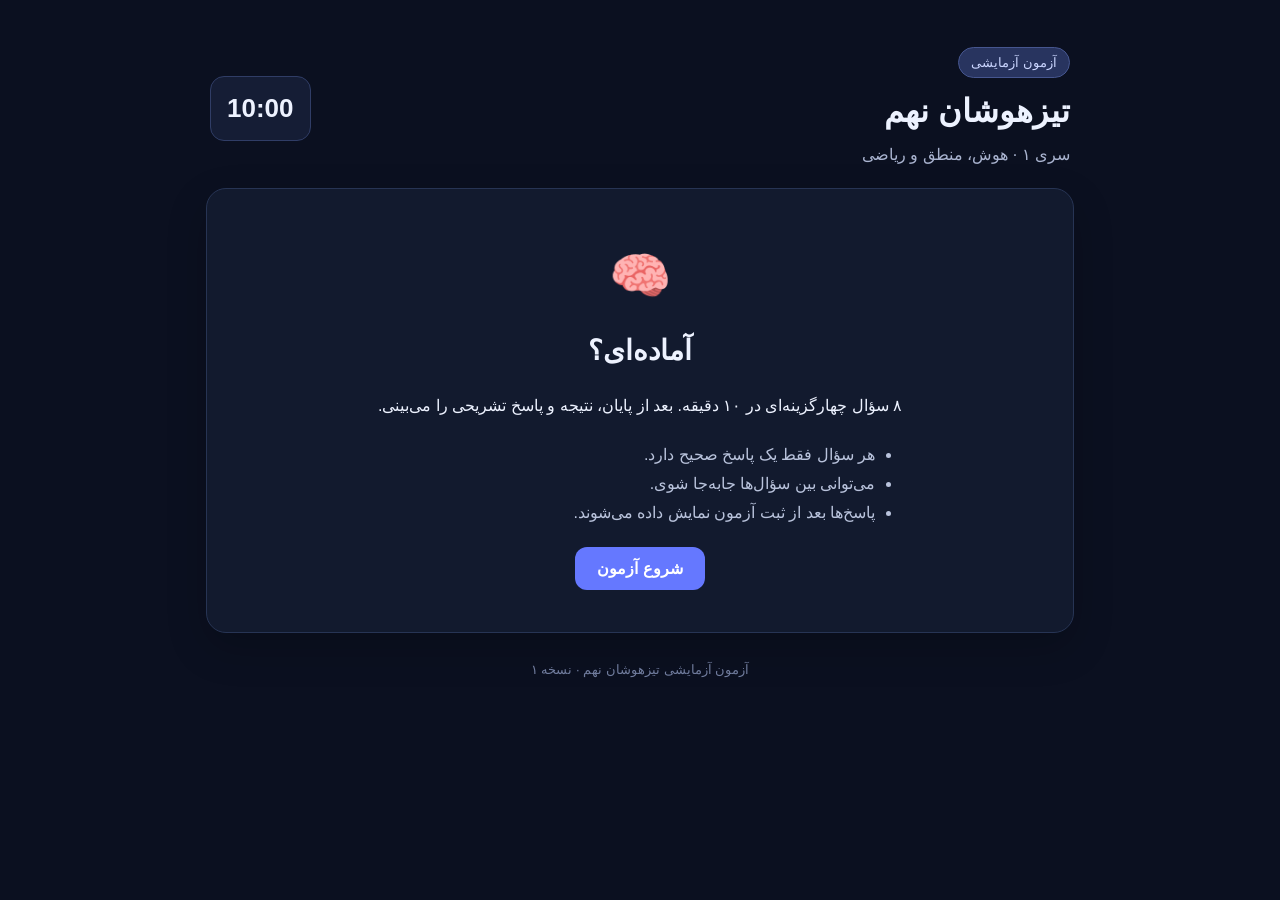
==== index.html @ 1bc2b4b6 "Add files via upload" ====
<!doctype html>
<html lang="fa" dir="rtl">
<head>
<meta charset="utf-8">
<meta name="viewport" content="width=device-width,initial-scale=1">
<title>آزمون تیزهوشان نهم | سری ۱</title>
<link rel="stylesheet" href="style.css">
</head>
<body>
<div class="app">
  <header class="hero">
    <div>
      <span class="badge">آزمون آزمایشی</span>
      <h1>تیزهوشان نهم</h1>
      <p>سری ۱ · هوش، منطق و ریاضی</p>
    </div>
    <div class="timer" id="timer">10:00</div>
  </header>

  <main>
    <section id="startScreen" class="card start">
      <div class="icon">🧠</div>
      <h2>آماده‌ای؟</h2>
      <p>۸ سؤال چهارگزینه‌ای در ۱۰ دقیقه. بعد از پایان، نتیجه و پاسخ تشریحی را می‌بینی.</p>
      <ul>
        <li>هر سؤال فقط یک پاسخ صحیح دارد.</li>
        <li>می‌توانی بین سؤال‌ها جابه‌جا شوی.</li>
        <li>پاسخ‌ها بعد از ثبت آزمون نمایش داده می‌شوند.</li>
      </ul>
      <button class="primary" id="startBtn">شروع آزمون</button>
    </section>

    <section id="quizScreen" class="hidden">
      <div class="progressRow">
        <span id="questionCounter"></span>
        <span id="answeredCounter"></span>
      </div>
      <div class="progress"><div id="progressBar"></div></div>

      <article class="card questionCard">
        <div class="questionNumber" id="questionNumber"></div>
        <h2 id="questionText"></h2>
        <div id="options" class="options"></div>
        <div class="nav">
          <button class="secondary" id="prevBtn">قبلی</button>
          <button class="primary" id="nextBtn">بعدی</button>
        </div>
      </article>

      <div class="card navigator">
        <h3>سؤال‌ها</h3>
        <div id="questionNav"></div>
        <button class="finish" id="finishBtn">پایان و مشاهده نتیجه</button>
      </div>
    </section>

    <section id="resultScreen" class="hidden">
      <div class="card result">
        <div class="resultIcon" id="resultIcon">🎯</div>
        <h2>آزمون تمام شد!</h2>
        <div class="score" id="score"></div>
        <div class="stats">
          <div><b id="correct"></b><span>صحیح</span></div>
          <div><b id="wrong"></b><span>غلط</span></div>
          <div><b id="blank"></b><span>نزده</span></div>
          <div><b id="percent"></b><span>درصد</span></div>
        </div>
        <button class="primary" id="reviewBtn">دیدن پاسخ‌های تشریحی</button>
        <button class="secondary full" id="restartBtn">شروع دوباره</button>
      </div>

      <div id="review" class="review"></div>
    </section>
  </main>

  <footer>آزمون آزمایشی تیزهوشان نهم · نسخه ۱</footer>
</div>
<script src="script.js"></script>
</body>
</html>
---- style.css ----
*{box-sizing:border-box}body{margin:0;font-family:Tahoma,"Segoe UI",sans-serif;background:#0b1020;color:#edf2ff;line-height:1.8}.app{max-width:900px;margin:auto;padding:22px 16px}.hero{display:flex;justify-content:space-between;align-items:center;gap:20px;padding:25px 4px 18px}.badge{display:inline-block;background:#28345f;border:1px solid #46568f;padding:3px 12px;border-radius:999px;font-size:13px;color:#cbd6ff}.hero h1{margin:5px 0 0;font-size:32px}.hero p{margin:0;color:#aab4d0}.timer{font-size:26px;font-weight:800;background:#151d35;border:1px solid #303d66;border-radius:14px;padding:8px 16px;min-width:100px;text-align:center}.card{background:#121a2e;border:1px solid #273454;border-radius:20px;padding:25px;box-shadow:0 15px 40px #0003}.start{text-align:center;padding:42px 28px}.icon,.resultIcon{font-size:50px}.start h2{font-size:28px;margin:5px 0}.start ul{text-align:right;max-width:520px;margin:20px auto;padding-right:25px;color:#b9c3dc}.primary,.secondary,.finish{border:0;border-radius:12px;padding:12px 22px;font-size:16px;font-weight:700;cursor:pointer;transition:.2s}.primary{background:#6578ff;color:#fff}.primary:hover{transform:translateY(-1px);filter:brightness(1.1)}.secondary{background:#202b48;color:#e7ecff;border:1px solid #354364}.finish{width:100%;margin-top:18px;background:#303d67;color:white}.hidden{display:none!important}.progressRow{display:flex;justify-content:space-between;color:#aeb9d5;margin:12px 2px 6px;font-size:14px}.progress{height:8px;background:#202a43;border-radius:99px;overflow:hidden;margin-bottom:18px}.progress div{height:100%;width:0;background:#7182ff;transition:.3s}.questionNumber{color:#8f9dcc;font-size:14px}.questionCard h2{font-size:22px;margin:5px 0 20px}.options{display:grid;gap:12px}.option{display:flex;align-items:center;gap:12px;padding:14px 16px;background:#18223a;border:1px solid #2d3a5d;border-radius:14px;cursor:pointer;text-align:right}.option:hover{border-color:#6678d7}.option.selected{border-color:#788aff;background:#202b50}.letter{width:34px;height:34px;display:grid;place-items:center;border-radius:10px;background:#283554;font-weight:800;flex:none}.nav{display:flex;justify-content:space-between;gap:12px;margin-top:24px}.nav button{min-width:110px}.navigator{margin-top:16px}.navigator h3{margin-top:0}.qbtns{display:flex;flex-wrap:wrap;gap:8px}.qbtn{width:42px;height:42px;border-radius:10px;border:1px solid #334263;background:#18223a;color:#dfe5fa;cursor:pointer}.qbtn.active{outline:2px solid #7182ff}.qbtn.answered{background:#26335a}.result{text-align:center}.score{font-size:42px;font-weight:900;margin:5px}.stats{display:grid;grid-template-columns:repeat(4,1fr);gap:10px;margin:22px 0}.stats div{background:#18223a;border-radius:14px;padding:12px}.stats b{display:block;font-size:24px}.stats span{color:#aab5d0;font-size:13px}.full{width:100%;margin-top:10px}.review{margin-top:16px;display:grid;gap:14px}.reviewItem{background:#121a2e;border:1px solid #273454;border-radius:18px;padding:20px}.reviewItem h3{margin-top:0}.correctText{color:#73e0a0}.wrongText{color:#ff9090}.explain{color:#bfc8df;background:#18223a;border-radius:12px;padding:12px;margin-top:12px}.letterInline{font-weight:800}footer{text-align:center;color:#707c9d;padding:25px;font-size:13px}@media(max-width:600px){.hero{align-items:flex-start}.hero h1{font-size:26px}.timer{font-size:20px;min-width:82px}.card{padding:18px}.stats{grid-template-columns:repeat(2,1fr)}.questionCard h2{font-size:19px}}
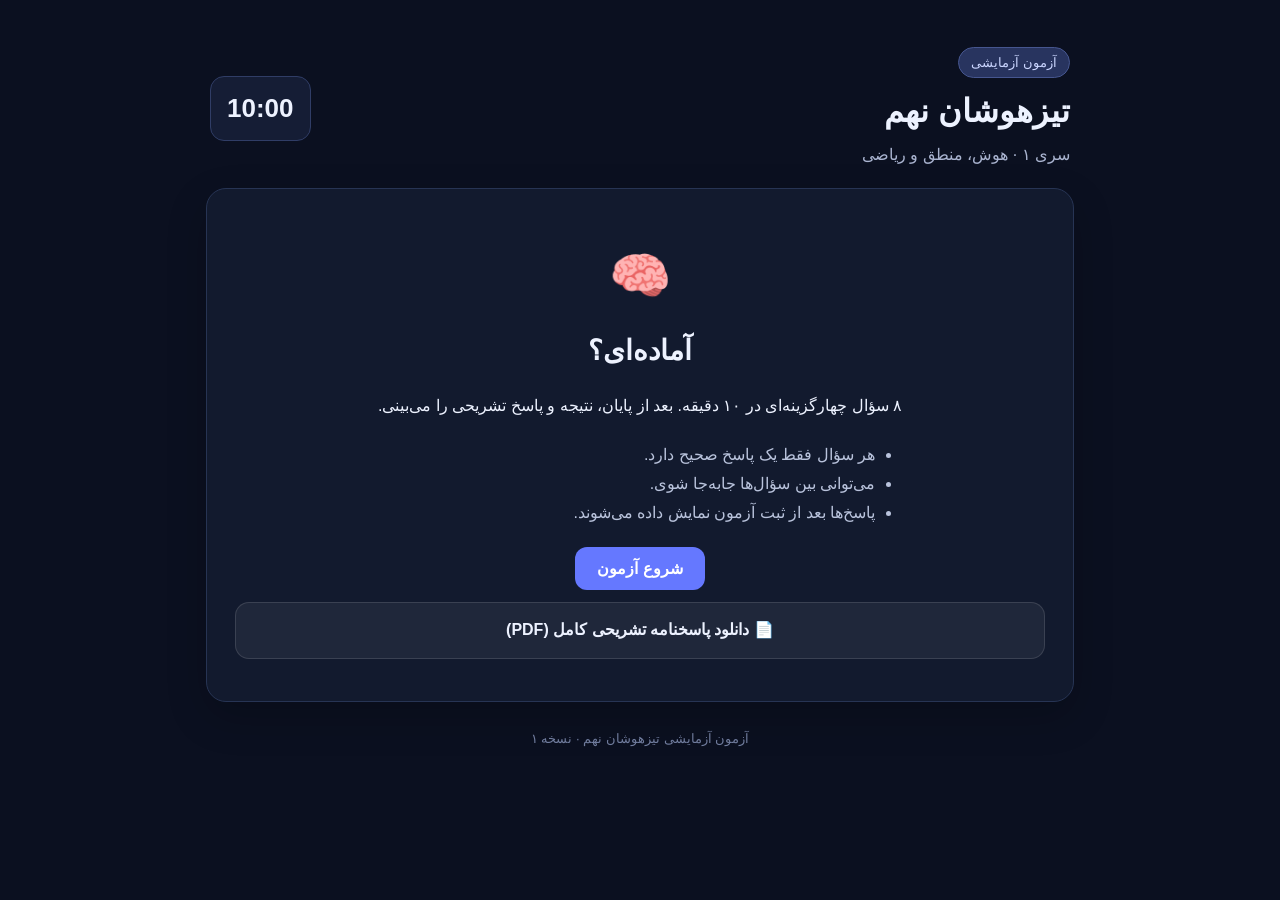
==== commit 5dc34628: "Add files via upload" ====
--- a/index.html
+++ b/index.html
@@ -28,6 +28,7 @@
         <li>پاسخ‌ها بعد از ثبت آزمون نمایش داده می‌شوند.</li>
       </ul>
       <button class="primary" id="startBtn">شروع آزمون</button>
+      <a class="pdfBtn" href="pasokhnameh.pdf" download>📄 دانلود پاسخنامه تشریحی کامل (PDF)</a>
     </section>
 
     <section id="quizScreen" class="hidden">
@@ -66,6 +67,7 @@
           <div><b id="percent"></b><span>درصد</span></div>
         </div>
         <button class="primary" id="reviewBtn">دیدن پاسخ‌های تشریحی</button>
+        <a class="pdfBtn" href="pasokhnameh.pdf" download>📄 دانلود پاسخنامه تشریحی کامل (PDF)</a>
         <button class="secondary full" id="restartBtn">شروع دوباره</button>
       </div>
 
--- a/style.css
+++ b/style.css
@@ -1 +1,3 @@
-*{box-sizing:border-box}body{margin:0;font-family:Tahoma,"Segoe UI",sans-serif;background:#0b1020;color:#edf2ff;line-height:1.8}.app{max-width:900px;margin:auto;padding:22px 16px}.hero{display:flex;justify-content:space-between;align-items:center;gap:20px;padding:25px 4px 18px}.badge{display:inline-block;background:#28345f;border:1px solid #46568f;padding:3px 12px;border-radius:999px;font-size:13px;color:#cbd6ff}.hero h1{margin:5px 0 0;font-size:32px}.hero p{margin:0;color:#aab4d0}.timer{font-size:26px;font-weight:800;background:#151d35;border:1px solid #303d66;border-radius:14px;padding:8px 16px;min-width:100px;text-align:center}.card{background:#121a2e;border:1px solid #273454;border-radius:20px;padding:25px;box-shadow:0 15px 40px #0003}.start{text-align:center;padding:42px 28px}.icon,.resultIcon{font-size:50px}.start h2{font-size:28px;margin:5px 0}.start ul{text-align:right;max-width:520px;margin:20px auto;padding-right:25px;color:#b9c3dc}.primary,.secondary,.finish{border:0;border-radius:12px;padding:12px 22px;font-size:16px;font-weight:700;cursor:pointer;transition:.2s}.primary{background:#6578ff;color:#fff}.primary:hover{transform:translateY(-1px);filter:brightness(1.1)}.secondary{background:#202b48;color:#e7ecff;border:1px solid #354364}.finish{width:100%;margin-top:18px;background:#303d67;color:white}.hidden{display:none!important}.progressRow{display:flex;justify-content:space-between;color:#aeb9d5;margin:12px 2px 6px;font-size:14px}.progress{height:8px;background:#202a43;border-radius:99px;overflow:hidden;margin-bottom:18px}.progress div{height:100%;width:0;background:#7182ff;transition:.3s}.questionNumber{color:#8f9dcc;font-size:14px}.questionCard h2{font-size:22px;margin:5px 0 20px}.options{display:grid;gap:12px}.option{display:flex;align-items:center;gap:12px;padding:14px 16px;background:#18223a;border:1px solid #2d3a5d;border-radius:14px;cursor:pointer;text-align:right}.option:hover{border-color:#6678d7}.option.selected{border-color:#788aff;background:#202b50}.letter{width:34px;height:34px;display:grid;place-items:center;border-radius:10px;background:#283554;font-weight:800;flex:none}.nav{display:flex;justify-content:space-between;gap:12px;margin-top:24px}.nav button{min-width:110px}.navigator{margin-top:16px}.navigator h3{margin-top:0}.qbtns{display:flex;flex-wrap:wrap;gap:8px}.qbtn{width:42px;height:42px;border-radius:10px;border:1px solid #334263;background:#18223a;color:#dfe5fa;cursor:pointer}.qbtn.active{outline:2px solid #7182ff}.qbtn.answered{background:#26335a}.result{text-align:center}.score{font-size:42px;font-weight:900;margin:5px}.stats{display:grid;grid-template-columns:repeat(4,1fr);gap:10px;margin:22px 0}.stats div{background:#18223a;border-radius:14px;padding:12px}.stats b{display:block;font-size:24px}.stats span{color:#aab5d0;font-size:13px}.full{width:100%;margin-top:10px}.review{margin-top:16px;display:grid;gap:14px}.reviewItem{background:#121a2e;border:1px solid #273454;border-radius:18px;padding:20px}.reviewItem h3{margin-top:0}.correctText{color:#73e0a0}.wrongText{color:#ff9090}.explain{color:#bfc8df;background:#18223a;border-radius:12px;padding:12px;margin-top:12px}.letterInline{font-weight:800}footer{text-align:center;color:#707c9d;padding:25px;font-size:13px}@media(max-width:600px){.hero{align-items:flex-start}.hero h1{font-size:26px}.timer{font-size:20px;min-width:82px}.card{padding:18px}.stats{grid-template-columns:repeat(2,1fr)}.questionCard h2{font-size:19px}}+*{box-sizing:border-box}body{margin:0;font-family:Tahoma,"Segoe UI",sans-serif;background:#0b1020;color:#edf2ff;line-height:1.8}.app{max-width:900px;margin:auto;padding:22px 16px}.hero{display:flex;justify-content:space-between;align-items:center;gap:20px;padding:25px 4px 18px}.badge{display:inline-block;background:#28345f;border:1px solid #46568f;padding:3px 12px;border-radius:999px;font-size:13px;color:#cbd6ff}.hero h1{margin:5px 0 0;font-size:32px}.hero p{margin:0;color:#aab4d0}.timer{font-size:26px;font-weight:800;background:#151d35;border:1px solid #303d66;border-radius:14px;padding:8px 16px;min-width:100px;text-align:center}.card{background:#121a2e;border:1px solid #273454;border-radius:20px;padding:25px;box-shadow:0 15px 40px #0003}.start{text-align:center;padding:42px 28px}.icon,.resultIcon{font-size:50px}.start h2{font-size:28px;margin:5px 0}.start ul{text-align:right;max-width:520px;margin:20px auto;padding-right:25px;color:#b9c3dc}.primary,.secondary,.finish{border:0;border-radius:12px;padding:12px 22px;font-size:16px;font-weight:700;cursor:pointer;transition:.2s}.primary{background:#6578ff;color:#fff}.primary:hover{transform:translateY(-1px);filter:brightness(1.1)}.secondary{background:#202b48;color:#e7ecff;border:1px solid #354364}.finish{width:100%;margin-top:18px;background:#303d67;color:white}.hidden{display:none!important}.progressRow{display:flex;justify-content:space-between;color:#aeb9d5;margin:12px 2px 6px;font-size:14px}.progress{height:8px;background:#202a43;border-radius:99px;overflow:hidden;margin-bottom:18px}.progress div{height:100%;width:0;background:#7182ff;transition:.3s}.questionNumber{color:#8f9dcc;font-size:14px}.questionCard h2{font-size:22px;margin:5px 0 20px}.options{display:grid;gap:12px}.option{display:flex;align-items:center;gap:12px;padding:14px 16px;background:#18223a;border:1px solid #2d3a5d;border-radius:14px;cursor:pointer;text-align:right}.option:hover{border-color:#6678d7}.option.selected{border-color:#788aff;background:#202b50}.letter{width:34px;height:34px;display:grid;place-items:center;border-radius:10px;background:#283554;font-weight:800;flex:none}.nav{display:flex;justify-content:space-between;gap:12px;margin-top:24px}.nav button{min-width:110px}.navigator{margin-top:16px}.navigator h3{margin-top:0}.qbtns{display:flex;flex-wrap:wrap;gap:8px}.qbtn{width:42px;height:42px;border-radius:10px;border:1px solid #334263;background:#18223a;color:#dfe5fa;cursor:pointer}.qbtn.active{outline:2px solid #7182ff}.qbtn.answered{background:#26335a}.result{text-align:center}.score{font-size:42px;font-weight:900;margin:5px}.stats{display:grid;grid-template-columns:repeat(4,1fr);gap:10px;margin:22px 0}.stats div{background:#18223a;border-radius:14px;padding:12px}.stats b{display:block;font-size:24px}.stats span{color:#aab5d0;font-size:13px}.full{width:100%;margin-top:10px}.review{margin-top:16px;display:grid;gap:14px}.reviewItem{background:#121a2e;border:1px solid #273454;border-radius:18px;padding:20px}.reviewItem h3{margin-top:0}.correctText{color:#73e0a0}.wrongText{color:#ff9090}.explain{color:#bfc8df;background:#18223a;border-radius:12px;padding:12px;margin-top:12px}.letterInline{font-weight:800}footer{text-align:center;color:#707c9d;padding:25px;font-size:13px}@media(max-width:600px){.hero{align-items:flex-start}.hero h1{font-size:26px}.timer{font-size:20px;min-width:82px}.card{padding:18px}.stats{grid-template-columns:repeat(2,1fr)}.questionCard h2{font-size:19px}}
+
+.pdfBtn{display:block;text-align:center;text-decoration:none;margin-top:12px;padding:13px 16px;border-radius:14px;border:1px solid rgba(255,255,255,.12);background:rgba(255,255,255,.06);color:inherit;font-weight:800;transition:.2s}.pdfBtn:hover{transform:translateY(-1px);background:rgba(255,255,255,.1)}
